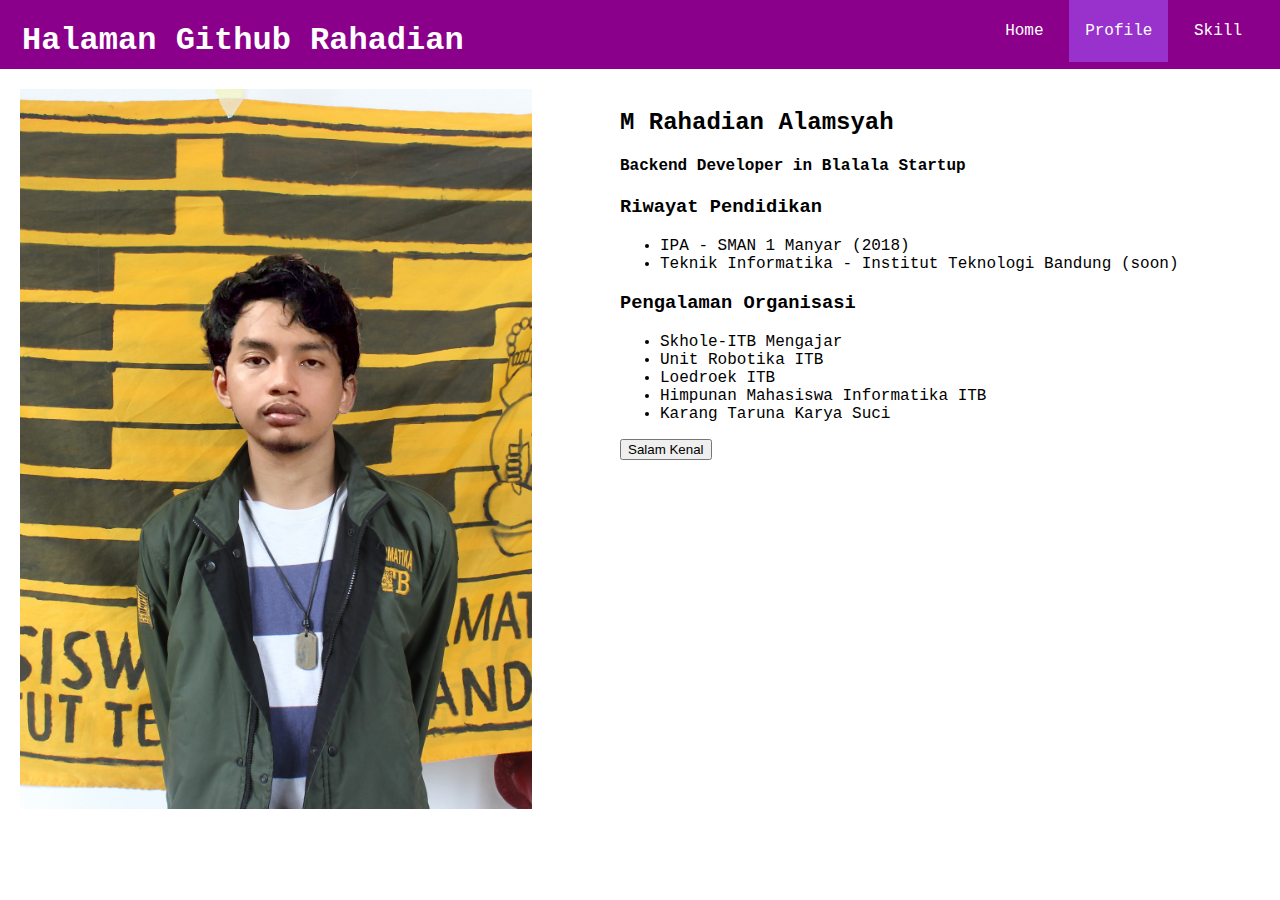
==== profile.html @ 3f98ddbc "Add files via upload" ====
<html>
    <head>
        <title>Profil Rahadian</title>
        <link rel="shortcut icon" href="https://github.githubassets.com/images/modules/logos_page/Octocat.png">
        <link rel="stylesheet" href="style.css">
    </head>
    <body>
        <nav>
            <div>
                <h1 style="float: left; margin: 22px;">Halaman Github Rahadian</h1>
                <ul style="float: right;">
                    <li><a href="index.html">Home</a></li>
                    <li><a class="active" href="profile.html">Profile</a></li>
                    <li><a href="skill.html">Skill</a></li>
                </ul>
            </div>
        </nav>
        <main>
            <img class="foto-profile" src="./fotojahim.jpg" alt="foto saya">
            <div class="data-profile">
                <h2>M Rahadian Alamsyah</h2>
                <h4>Backend Developer in Blalala Startup</h4>
                <h3>Riwayat Pendidikan</h3>
                <ul>
                    <li>IPA - SMAN 1 Manyar (2018)</li>
                    <li>Teknik Informatika - Institut Teknologi Bandung (soon)</li>
                </ul>
                <h3>Pengalaman Organisasi</h3>
                <ul>
                    <li>Skhole-ITB Mengajar</li>
                    <li>Unit Robotika ITB</li>
                    <li>Loedroek ITB</li>
                    <li>Himpunan Mahasiswa Informatika ITB</li>
                    <li>Karang Taruna Karya Suci</li>
                </ul>
                <button id="salken">Salam Kenal</button>
            </div>
        </main>
        <script>
            document.getElementById("salken").onclick = function(ev){
                alert("Halooo");
            }
        </script>
    </body>
</html>
---- style.css ----
body {
    margin: 0;
    font-family: "Lucida Console", Courier, monospace;
}

nav {
    background-color: darkmagenta;
    color: white;
    height: 69px;
    width: 100vw;
    position: sticky;
    top: 0;
    left: 0;
}

nav ul {
    list-style-type: none;
    margin: 22px;
}

nav li {
    display: inline;
}

nav li a {
    display: inline;
    color: white;
    text-align: center;
    padding: 22px 16px;
    text-decoration: none;
}

nav li a:hover, .active {
    background-color: darkorchid;
}

main {
    min-height: 50vh;
    padding: 20px;
    text-align: center;
}

.foto-profile {
    object-fit: cover;
    width: 40vw;
    height: 80vh;
    float: left;
}

.data-profile {
    float: right;
    text-align: left;
    width: 50vw;
}
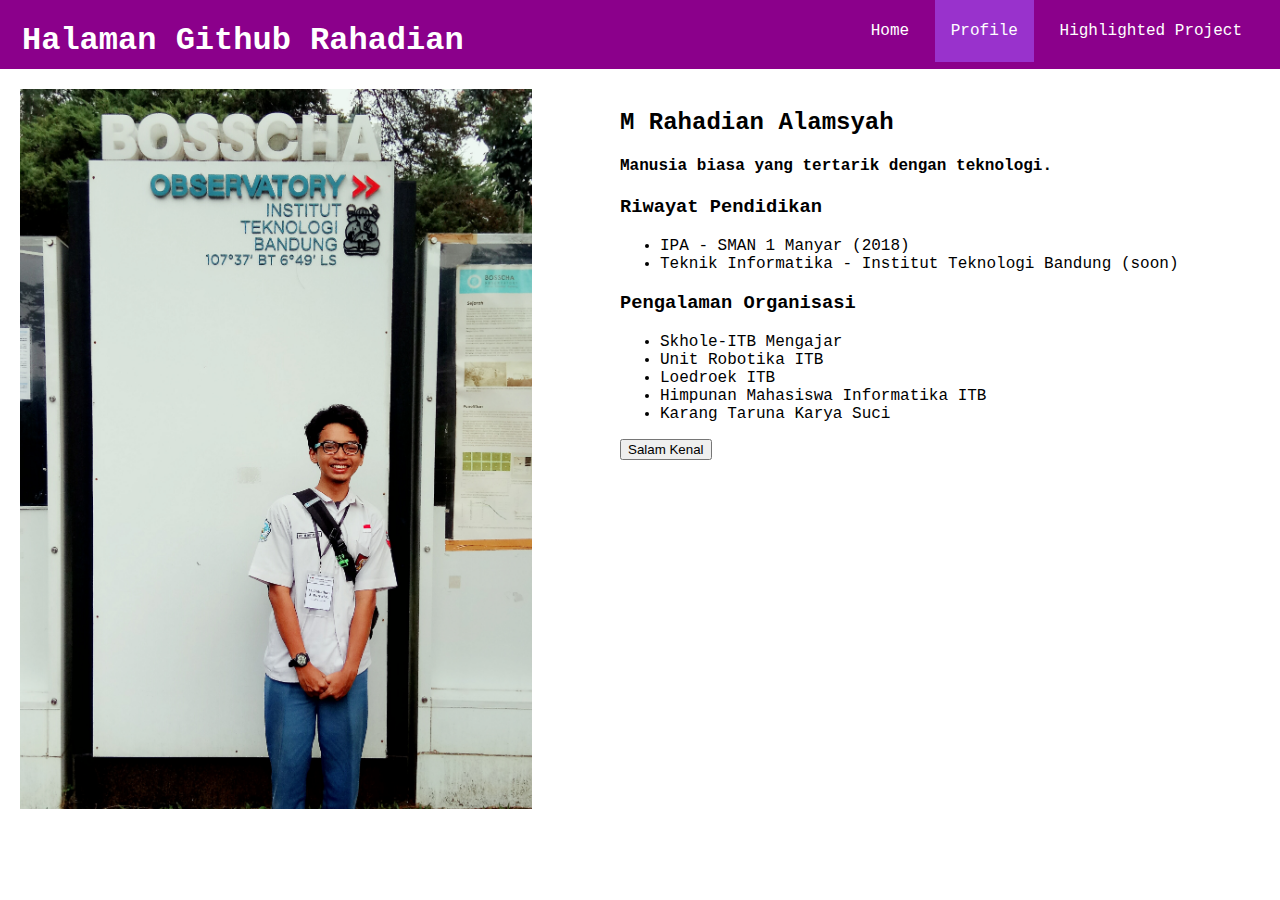
==== commit 1cc72cbf: "add portofolio" ====
--- a/profile.html
+++ b/profile.html
@@ -11,15 +11,15 @@
                 <ul style="float: right;">
                     <li><a href="index.html">Home</a></li>
                     <li><a class="active" href="profile.html">Profile</a></li>
-                    <li><a href="skill.html">Skill</a></li>
+                    <li><a href="skill.html">Highlighted Project</a></li>
                 </ul>
             </div>
         </nav>
         <main>
-            <img class="foto-profile" src="./fotojahim.jpg" alt="foto saya">
+            <img class="foto-profile" src="./profil.jpg" alt="foto saya">
             <div class="data-profile">
                 <h2>M Rahadian Alamsyah</h2>
-                <h4>Backend Developer in Blalala Startup</h4>
+                <h4>Manusia biasa yang tertarik dengan teknologi.</h4>
                 <h3>Riwayat Pendidikan</h3>
                 <ul>
                     <li>IPA - SMAN 1 Manyar (2018)</li>
